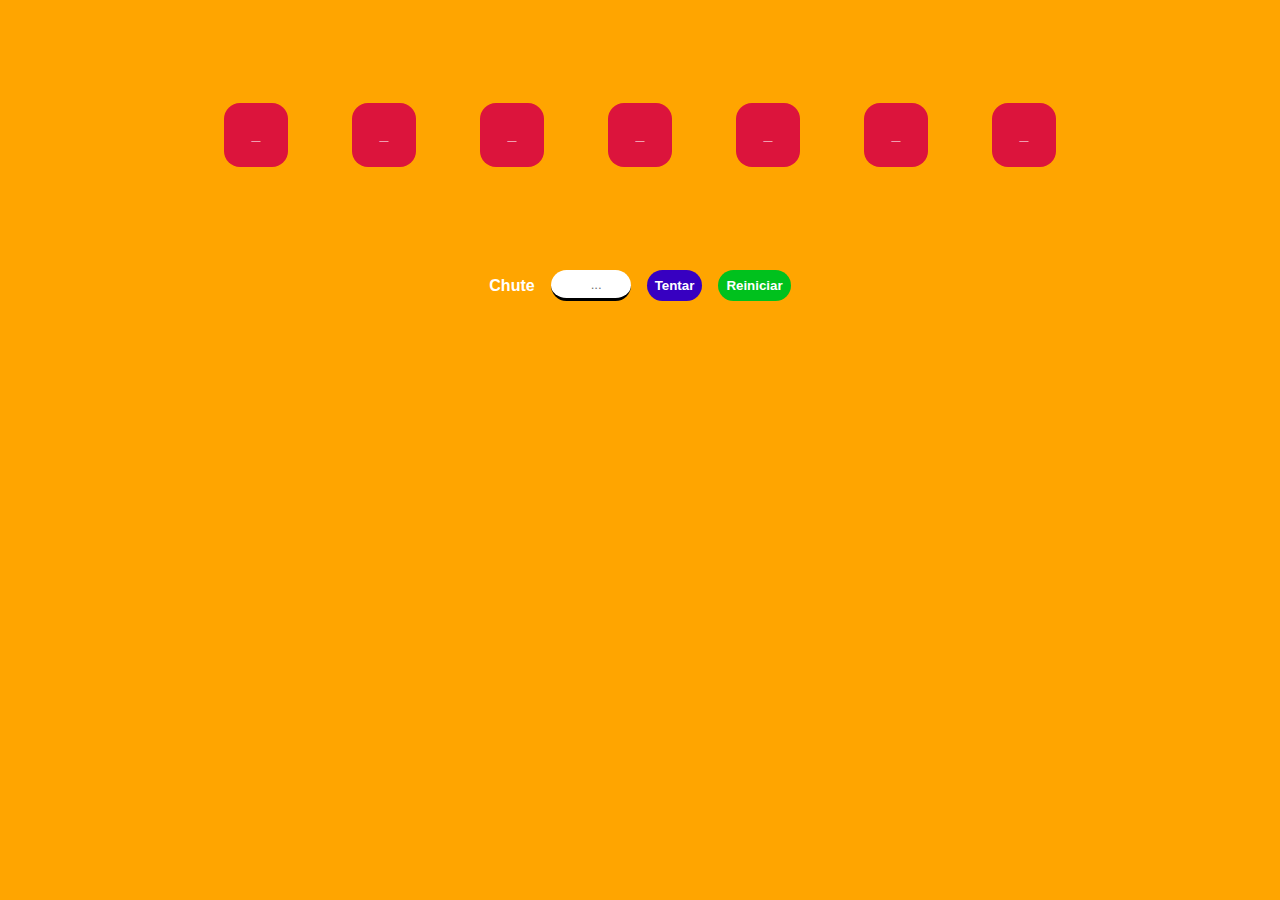
==== index.html @ 001a8cce "PÁGINA" ====
<!DOCTYPE html>
<html lang="pt-br">

<head>
    <meta charset="UTF-8">
    <meta http-equiv="X-UA-Compatible" content="IE=edge">
    <meta name="viewport" content="width=device-width, initial-scale=1.0">
    <link rel="stylesheet" href="css/index.css">
    <link rel="stylesheet" href="css/stickman.css">
    <title>Forca</title>
</head>

<body>
    <ul id="tela">
    </ul>
    <div id="chutes">
        <label for="letra">Chute</label>
        <input id="letra" type="text" name="letra" type="text" maxlength="1"
            oninput="this.value = this.value.toUpperCase()" style="width: 2.5rem; padding-left: 2.5rem;"
            placeholder="...">
        <button id="chutes__tentar-button" onclick="main(),clearInput()">Tentar</button>
        <button id="chutes__reniciar-button" onclick="restart()">Reiniciar</button>
        <!-- <script src="/js/forca.js"></script> -->
    </div>

    <div class="wrapper">
        <div class="hidden" id="head"></div>
        <div class="hidden" id="torso"></div>
        <div class="hidden" id="leftarm"></div>
        <div class="hidden" id="rightarm"></div>
        <div class="hidden" id="leftleg"></div>
        <div class="hidden" id="leftfoot"></div>
        <div class="hidden" id="rightleg"></div>
        <div class="hidden" id="rightfoot"></div>
    </div>

   
    <script>
        var liPalavras = ["ABACATE", "UVA", "BANANA", "ALLAN"];
        var save = liPalavras
        var pal_sort = Math.floor(Math.random() * liPalavras.length);
        var palavraStr = liPalavras[pal_sort];
        var palavra = palavraStr.split('');
        var input = document.querySelector("#letra")
        let tentativas = 8;
        let jogada = undefined;
        let espaco = [];
        var tela = document.getElementById("tela");
        var li = document.createElement("li");
        var head = document.getElementById("head")
        var torso = document.getElementById("torso")
        var leftarm = document.getElementById("leftarm")
        var rightarm = document.getElementById("rightarm")
        var leftleg = document.getElementById("leftleg")
        var leftfoot = document.getElementById("leftfoot")
        var rightleg = document.getElementById("rightleg")
        var rightfoot = document.getElementById("rightfoot")


        input.select()

        function espacoGerar() {
            for (i = 0; i < palavra.length; i++) {
                espaco.push("_");
            }
            return espaco;
        }
        espacoGerar()

        // function espacoPrint(){
        //     for(i = 0; i < palavra.length; i++){
        //         console.log(espaco[i])
        //     }
        // }
        // espacoPrint()

        // Gerar espaços da palavra secreta no Front
        function espacosFront() {

            for (var j = 0; j < palavra.length; j++) {
                li = document.createElement("li");
                li.innerHTML = espaco[j]
                tela.appendChild(li);
            }
        }
        espacosFront()

        function removeEspacosFront() {
            while (tela.hasChildNodes()) {
                tela.removeChild(tela.firstChild);
            }
        }


        function verificar() {
            for (i = 0; i < palavra.length; i++) {
                if (palavra[i].includes(jogada)) {
                    tela.children[i].innerHTML = jogada
                    tela.children[i].classList.add("verde")
                    espaco.splice(i, palavra[i].length, jogada);
                    console.log("Acertou");
                }
            }
            if (!(palavra.includes(jogada))) {
                tentativas -= 1;
                console.log("Errou! Faltam", tentativas, "Tentativas");
            }

            return (espaco, tentativas);
        }

        function ganhou() {
            alert("Parabéns!! Você GANHOU!")
        }


        function main() {
            input.select()
            if (input.value == "") {
                alert("Não deixe o campo vazio.")
                return
            }
            if (tentativas > 1) {
                jogada = input.value;
                verificar();
                console.log(espaco);
                if (JSON.stringify(espaco) === JSON.stringify(palavra)) {
                    console.log("GANHOU!!!!");
                    setTimeout(ganhou, 430);
                    tentativas = -1;
                }
            }
            else {
                console.log("Enforcou! PERDEU!");
                alert("Enforcou! PERDEU! Tente novamente.")
                restart()
            }

            if (tentativas == 8) {
                head.classList.remove("head")
                torso.classList.remove("torso")
                leftarm.classList.remove("leftarm")
                rightarm.classList.remove("rightarm")
                leftleg.classList.remove("leftleg")
                leftfoot.classList.remove("leftfoot")
                rightleg.classList.remove("rightleg")
                rightfoot.classList.remove("rightfoot")

            }
            else if (tentativas == 7) {
                head.classList.add("head")
            }
            else if (tentativas == 6) {
                torso.classList.add("torso")
            }
            else if (tentativas == 5) {
                leftarm.classList.add("leftarm")
            }
            else if (tentativas == 4) {
                rightarm.classList.add("rightarm")
            }
            else if (tentativas == 3) {
                leftleg.classList.add("leftleg")
            }
            else if (tentativas == 2) {
                leftfoot.classList.add("leftfoot")
            }
            else if (tentativas == 1) {
                rightleg.classList.add("rightleg")
            }
            else if (tentativas == 0) {
                rightfoot.classList.add("rightfoot")
            }

        }

        function restart() {
            removeEspacosFront()
            liPalavras = save;
            pal_sort = Math.floor(Math.random() * liPalavras.length);
            palavraStr = liPalavras[pal_sort];
            palavra = palavraStr.split('');
            tentativas = 8;
            jogada = undefined;
            espaco = []
            espacoGerar();
            console.clear();
            console.log(palavra);
            espacosFront()

        }
        function clearInput() {
            input.value = ""
        }
    </script>
</body>

</html>
---- css/index.css ----
*{
    margin: 0;
    padding: 0;
}

body{
    background-color: orange;
    font-family: Arial, Helvetica, sans-serif;
    display: flex;
    flex-direction: column;
    height: 100vh;
    align-items: center;
}

#tela{
    width: 100%;
    display: flex;
    text-align: center;
    flex-direction: row;
    justify-content: center;
    align-items: center;
    height: 30vh;
    gap: 5%;
}

ul{
    display: flex;
    font-weight: bold;
    list-style: none;
}

#tela > li {
    display: flex;
    color: white;
    justify-content: center;
    align-items: center;
    border-radius: 1rem;
    background-color: crimson;
    width: 4rem;
    height: 4rem;
    transition: 0.5s;
}

.verde{
    background-color: rgb(0, 193, 29) !important;
}

#chutes{
    display: flex;
    flex-direction: row;
    justify-content:center;
    align-items: center;
    gap: 1rem;
    width: 100%;
}

#chutes > label {
    color: white;
    font-weight: bold;
}

#letra{
    color: rgb(0, 0, 0);
    height: 1.7rem;
    background-color: rgb(203, 132, 0);
    box-shadow: 0 0 0 0;
    border: 0 none;
    border-bottom: 1px solid black ;
    border-radius: 16px;
    outline: 0;
    transition: 0.4s;
}

#letra:focus{
    color: black;
    background-color: white;
    border-bottom: 3px solid black ;
    border-radius: 16px;
}

#chutes__tentar-button{
    border: none;
    color: white;
    font-weight: bold;
    background-color: rgb(55, 0, 193);
    border-radius: 16px;
    padding: 0.5rem;
    transition: 0.3s;
}

#chutes__tentar-button:hover{
    background-color: rgb(72, 0, 255);
    border-radius: 8px;
}

#chutes__tentar-button:active{
    background-color: white;
    transition: 0s;

}

#chutes__reniciar-button{
    border: none;
    color: white;
    font-weight: bold;
    background-color: rgb(0, 193, 29);
    border-radius: 18px;
    padding: 0.5rem;
    transition: 0.3s;
}

#chutes__reniciar-button:hover{
    background-color: rgb(0, 226, 34);
    border-radius: 8px;
}

#chutes__reniciar-button:active{
    background-color: white;
    transition: 0s;

}
@media screen and (max-width: 700px){
    #tela {
        height: 40vh;
    }
}



@media screen and (max-width: 350px){

    #chutes{
        display: flex;
        flex-direction: column;
        justify-content:center;
        align-items: center;
        gap: 1rem;
        width: 100%;
    }
}
---- css/stickman.css ----
.wrapper {
    width: 280px;
    height: 227px;
    display: flex;
    position: relative;
    /* bottom: -10vh; */
}
.hidden{
    display: hidden;
}

.head {
    width: 50px;
    height: 60px;
    border: 5px solid black;
    border-radius: 50%;
    display: block;
    position: absolute;
    top: 21px;
    left: 133px;
    z-index: 1;
    animation: rock 1s alternate infinite ease-in-out;
    transform-origin: center bottom;
}

@keyframes rock {
    0% {
        transform: rotate(-10deg);
    }

    100% {
        transform: rotate(10deg);
    }
}

.torso {
    width: 6px;
    height: 100px;
    border: 3px solid black;
    display: block;
    position: absolute;
    top: 80px;
    left: 156px;
}

.leftleg {
    width: 6px;
    height: 100px;
    border: 3px solid black;
    display: block;
    position: absolute;
    top: 175px;
    left: 155px;
    transform: rotate(12deg);
    transform-origin: top;
}

.rightleg {
    width: 6px;
    height: 100px;
    border: 3px solid black;
    display: block;
    position: absolute;
    top: 175px;
    left: 157px;
    transform: rotate(-12deg);
    transform-origin: top;
}

.leftarm {
    width: 100px;
    height: 6px;
    border: 3px solid black;
    display: block;
    position: absolute;
    top: 86px;
    left: 57px;
    animation: wave 1s alternate infinite ease-in-out;
    transform-origin: 100%;
}

@keyframes wave {
    0% {
        transform: rotate(-20deg);
    }

    100% {
        transform: rotate(40deg);
    }
}

.rightarm {
    width: 100px;
    height: 6px;
    border: 3px solid black;
    display: block;
    position: absolute;
    top: 86px;
    left: 161px;
    animation: wave2 1s alternate infinite ease-in-out;
    transform-origin: 0%;
}

@keyframes wave2 {
    0% {
        transform: rotate(20deg);
    }

    100% {
        transform: rotate(-40deg);
    }
}

.leftfoot {
    width: 30px;
    height: 6px;
    border: 3px solid black;
    display: block;
    position: absolute;
    top: 270px;
    left: 110px;
    transform: rotate(8deg);
}

.rightfoot {
    width: 30px;
    height: 6px;
    border: 3px solid black;
    display: block;
    position: absolute;
    top: 270px;
    left: 178px;
    transform: rotate(-8deg);
}
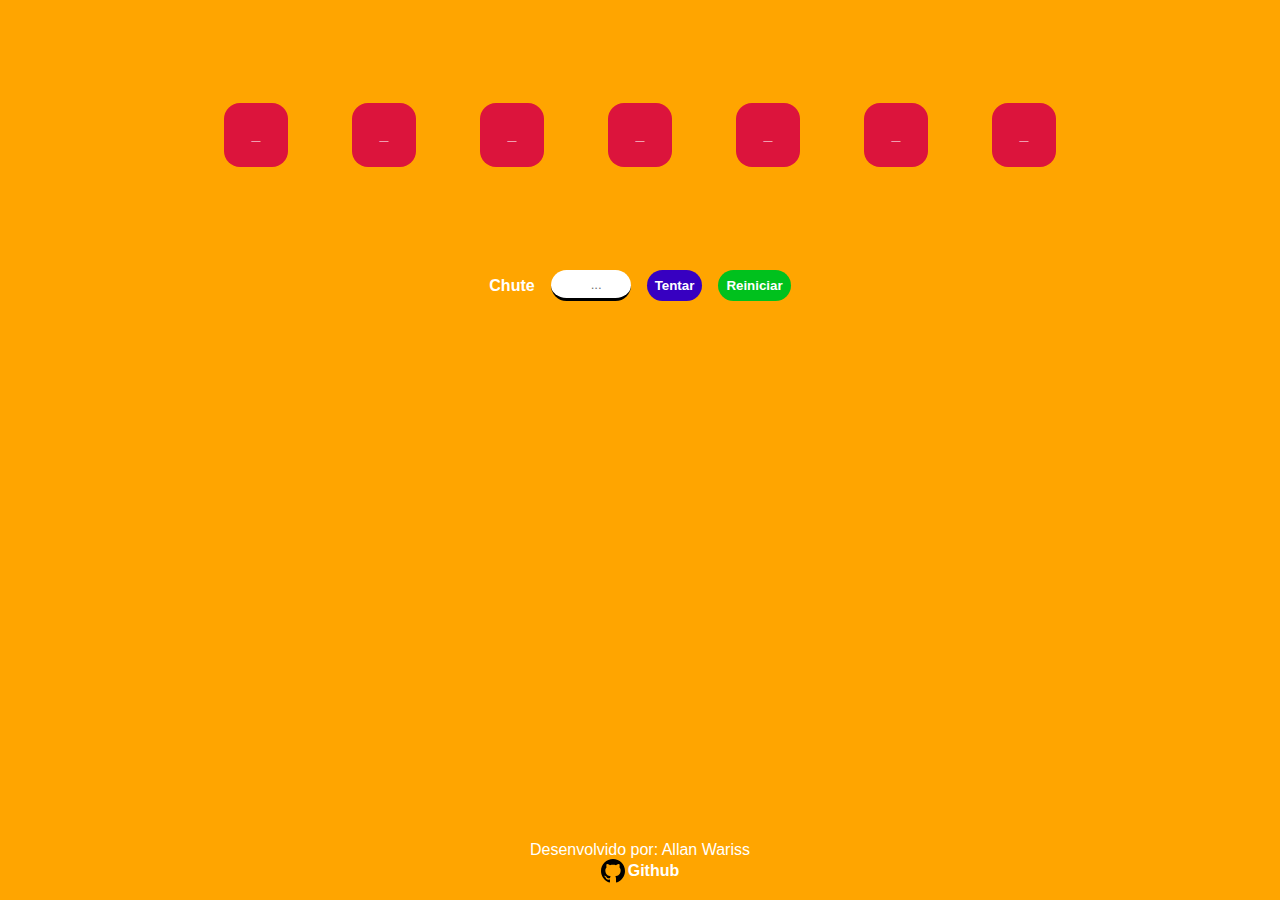
==== commit 498d5cda: "PÁGINA" ====
--- a/index.html
+++ b/index.html
@@ -20,7 +20,6 @@
             placeholder="...">
         <button id="chutes__tentar-button" onclick="main(),clearInput()">Tentar</button>
         <button id="chutes__reniciar-button" onclick="restart()">Reiniciar</button>
-        <!-- <script src="/js/forca.js"></script> -->
     </div>
 
     <div class="wrapper">
@@ -34,12 +33,24 @@
         <div class="hidden" id="rightfoot"></div>
     </div>
 
-   
+    <footer>
+        <p>Desenvolvido por: Allan Wariss</p>
+        <p><a href="https://github.com/Allan-Wariss"><img src="img/iconmonstr-github-1.svg">Github</a></p>
+     </footer>
+    <!-- <script src="/js/forca.js"></script> -->
+
     <script>
-        var liPalavras = ["ABACATE", "UVA", "BANANA", "ALLAN"];
+        var liPalavras = ["melancia", "banana", "uva", "empatia", "embuste", "verbete", "sublime",
+            "sucinto", "inferir", "apatico", "acepção", "astucia", "redimir", "recesso", "estigma", "cultura", "refutar",
+            "virtude", "cinismo", "exortar", "soberba", "trivial", "mitigar", "cordial", "aspecto", "imputar", "emergir",
+            "sucesso", "alegria", "deboche", "candura", "ademais", "excerto", "almejar", "orgulho", "contudo", "oriundo",
+            "alcunha", "austero", "coragem", "salutar", "sensato", "quimera", "excesso", "fomento", "saudade", "escroto",
+            "erudito", "modesto", "parcial", "conciso", "amizade", "colosso", "demanda",
+            "padecer", "piedade", "racismo", "vigente", "emotivo", "intenso", "auferir", "exilado", "bizarro", "profano",
+            "ansioso", "colapso"];
         var save = liPalavras
         var pal_sort = Math.floor(Math.random() * liPalavras.length);
-        var palavraStr = liPalavras[pal_sort];
+        var palavraStr = liPalavras[pal_sort].toUpperCase();
         var palavra = palavraStr.split('');
         var input = document.querySelector("#letra")
         let tentativas = 8;
@@ -57,6 +68,7 @@
         var rightfoot = document.getElementById("rightfoot")
 
 
+
         input.select()
 
         function espacoGerar() {
@@ -132,7 +144,7 @@
             }
             else {
                 console.log("Enforcou! PERDEU!");
-                alert("Enforcou! PERDEU! Tente novamente.")
+                alert("PERDEU! A palavra era: "+palavraStr)
                 restart()
             }
 
@@ -178,7 +190,7 @@
             removeEspacosFront()
             liPalavras = save;
             pal_sort = Math.floor(Math.random() * liPalavras.length);
-            palavraStr = liPalavras[pal_sort];
+            palavraStr = liPalavras[pal_sort].toUpperCase();
             palavra = palavraStr.split('');
             tentativas = 8;
             jogada = undefined;
@@ -187,6 +199,17 @@
             console.clear();
             console.log(palavra);
             espacosFront()
+            if (tentativas == 8) {
+                head.classList.remove("head")
+                torso.classList.remove("torso")
+                leftarm.classList.remove("leftarm")
+                rightarm.classList.remove("rightarm")
+                leftleg.classList.remove("leftleg")
+                leftfoot.classList.remove("leftfoot")
+                rightleg.classList.remove("rightleg")
+                rightfoot.classList.remove("rightfoot")
+
+            }
 
         }
         function clearInput() {
--- a/css/index.css
+++ b/css/index.css
@@ -1,6 +1,10 @@
 *{
     margin: 0;
     padding: 0;
+}
+
+a{
+    text-decoration: none;
 }
 
 body{
@@ -78,6 +82,10 @@
     border-radius: 16px;
 }
 
+button:hover{
+    cursor: pointer;
+}
+
 #chutes__tentar-button{
     border: none;
     color: white;
@@ -119,6 +127,32 @@
     transition: 0s;
 
 }
+
+footer{
+    width: 100%;
+    height: fit-content;
+    color: white;
+    display: flex;
+    flex-direction: column;
+    position: sticky;
+    align-items: center;
+    justify-content: end;
+}
+
+footer > p >a{
+    color: white;
+    display: flex;
+    font-weight: bold;
+    align-items: center;
+    justify-content: center;
+    gap: 3px;
+}
+
+footer > :nth-child(2){
+    
+}
+
+
 @media screen and (max-width: 700px){
     #tela {
         height: 40vh;
--- a/css/stickman.css
+++ b/css/stickman.css
@@ -1,6 +1,6 @@
 .wrapper {
     width: 280px;
-    height: 227px;
+    height: 60vh;
     display: flex;
     position: relative;
     /* bottom: -10vh; */
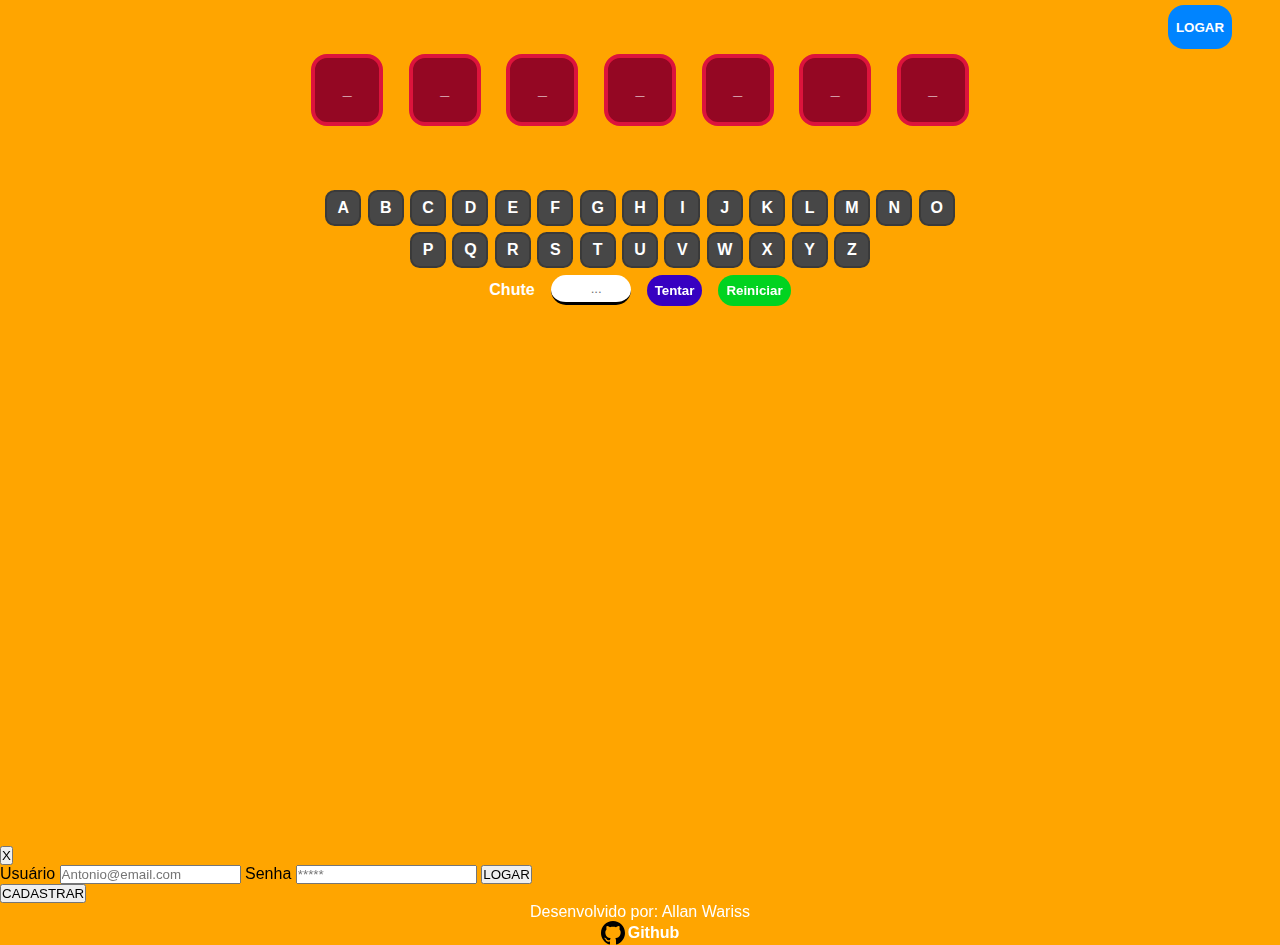
==== commit a738b3b8: "PÁGINA" ====
--- a/index.html
+++ b/index.html
@@ -7,67 +7,159 @@
     <meta name="viewport" content="width=device-width, initial-scale=1.0">
     <link rel="stylesheet" href="css/index.css">
     <link rel="stylesheet" href="css/stickman.css">
+    <link rel="stylesheet" href="css/login-popup.css">
     <title>Forca</title>
 </head>
 
 <body>
-    <ul id="tela">
-    </ul>
-    <div id="chutes">
-        <label for="letra">Chute</label>
-        <input id="letra" type="text" name="letra" type="text" maxlength="1"
-            oninput="this.value = this.value.toUpperCase()" style="width: 2.5rem; padding-left: 2.5rem;"
-            placeholder="...">
-        <button id="chutes__tentar-button" onclick="main(),clearInput()">Tentar</button>
-        <button id="chutes__reniciar-button" onclick="restart()">Reiniciar</button>
-    </div>
-
-    <div class="wrapper">
-        <div class="hidden" id="head"></div>
-        <div class="hidden" id="torso"></div>
-        <div class="hidden" id="leftarm"></div>
-        <div class="hidden" id="rightarm"></div>
-        <div class="hidden" id="leftleg"></div>
-        <div class="hidden" id="leftfoot"></div>
-        <div class="hidden" id="rightleg"></div>
-        <div class="hidden" id="rightfoot"></div>
+    <header> <button onclick="openPopup()">LOGAR</button></header>
+
+
+    <main id="game__main">
+        <ul id="tela">
+        </ul>
+        <ul class="letras__afbt">
+            <li>A</li>
+            <li>B</li>
+            <li>C</li>
+            <li>D</li>
+            <li>E</li>
+            <li>F</li>
+            <li>G</li>
+            <li>H</li>
+            <li>I</li>
+            <li>J</li>
+            <li>K</li>
+            <li>L</li>
+            <li>M</li>
+            <li>N</li>
+            <li>O</li>
+            <li>P</li>
+            <li>Q</li>
+            <li>R</li>
+            <li>S</li>
+            <li>T</li>
+            <li>U</li>
+            <li>V</li>
+            <li>W</li>
+            <li>X</li>
+            <li>Y</li>
+            <li>Z</li>
+        </ul>
+        <form id="chutes">
+            <label for="letra">Chute</label>
+            <input id="letra" type="text" name="letra" type="text" maxlength="1"
+                oninput="this.value = this.value.toUpperCase()" style="width: 2.5rem; padding-left: 2.5rem;"
+                placeholder="..." onsubmit="main()" onfocus="return false">
+            <button id="chutes__tentar-button" onclick="main(),clearInput() ;return false">Tentar</button>
+            <button id="chutes__reniciar-button" onclick="restart() ;return false">Reiniciar</button>
+        </form>
+
+        <div class="wrapper">
+            <div class="hidden" id="head"></div>
+            <div class="hidden" id="torso"></div>
+            <div class="hidden" id="leftarm"></div>
+            <div class="hidden" id="rightarm"></div>
+            <div class="hidden" id="leftleg"></div>
+            <div class="hidden" id="leftfoot"></div>
+            <div class="hidden" id="rightleg"></div>
+            <div class="hidden" id="rightfoot"></div>
+        </div>
+
+
+    </main>
+
+    <div class="login__popup">
+        <div onclick="openPopup()" class="login__popup-background"></div>
+        <main id="login__popup-content">
+            <div id="login__popup-close">
+                <button onclick="openPopup()">X</button>
+            </div>
+            <form id="login__popup-inputs">
+                <label for="user">Usuário</label>
+                <input placeholder="Antonio@email.com" type="email" name="user" id="user" required>
+                <label for="password">Senha</label>
+                <input placeholder="*****" type="password" name="password" id="password" required>
+                <button id="login__popup-login">LOGAR</button>
+            </form>
+
+            <button id="login__popup-register">CADASTRAR</button>
+        </main>
     </div>
 
     <footer>
         <p>Desenvolvido por: Allan Wariss</p>
         <p><a href="https://github.com/Allan-Wariss"><img src="img/iconmonstr-github-1.svg">Github</a></p>
-     </footer>
-    <!-- <script src="/js/forca.js"></script> -->
+    </footer>
+    <!-- <script src="/js/forca.js"></script>
+    <script src="/js/popup.js"></script> -->
 
     <script>
-        var liPalavras = ["melancia", "banana", "uva", "empatia", "embuste", "verbete", "sublime",
-            "sucinto", "inferir", "apatico", "acepção", "astucia", "redimir", "recesso", "estigma", "cultura", "refutar",
-            "virtude", "cinismo", "exortar", "soberba", "trivial", "mitigar", "cordial", "aspecto", "imputar", "emergir",
-            "sucesso", "alegria", "deboche", "candura", "ademais", "excerto", "almejar", "orgulho", "contudo", "oriundo",
-            "alcunha", "austero", "coragem", "salutar", "sensato", "quimera", "excesso", "fomento", "saudade", "escroto",
-            "erudito", "modesto", "parcial", "conciso", "amizade", "colosso", "demanda",
-            "padecer", "piedade", "racismo", "vigente", "emotivo", "intenso", "auferir", "exilado", "bizarro", "profano",
-            "ansioso", "colapso"];
-        var save = liPalavras
-        var pal_sort = Math.floor(Math.random() * liPalavras.length);
-        var palavraStr = liPalavras[pal_sort].toUpperCase();
-        var palavra = palavraStr.split('');
-        var input = document.querySelector("#letra")
-        let tentativas = 8;
+        var popup = document.querySelector(".login__popup")
+        var popupBackground = document.querySelector(".login__popup-background")
+
+
+        function openPopup() {
+            popup.classList.toggle("login__popup-open")
+            popupBackground.classList.toggle("login__popup-background-open")
+        }
+    </script>
+
+    <script>
+        var liPalavras = undefined;
+        var save = undefined;
+        var pal_sort = undefined;
+        var palavraStr = undefined;
+        var palavra = undefined;
+        var input = undefined;
+        let tentativas = undefined;
         let jogada = undefined;
         let espaco = [];
-        var tela = document.getElementById("tela");
-        var li = document.createElement("li");
-        var head = document.getElementById("head")
-        var torso = document.getElementById("torso")
-        var leftarm = document.getElementById("leftarm")
-        var rightarm = document.getElementById("rightarm")
-        var leftleg = document.getElementById("leftleg")
-        var leftfoot = document.getElementById("leftfoot")
-        var rightleg = document.getElementById("rightleg")
-        var rightfoot = document.getElementById("rightfoot")
-
-
+        var tela = undefined;
+        var li = undefined;
+        var head = undefined;
+        var torso = undefined;
+        var leftarm = undefined;
+        var rightarm = undefined;
+        var leftleg = undefined;
+        var leftfoot = undefined;
+        var rightleg = undefined;
+        var rightfoot = undefined;
+        var letras_afbt = undefined
+
+        function padrao() {
+            liPalavras = ["melancia", "banana", "uva", "empatia", "embuste", "verbete", "sublime",
+                "sucinto", "inferir", "apatico", "acepção", "astucia", "redimir", "recesso", "estigma", "cultura", "refutar",
+                "virtude", "cinismo", "exortar", "soberba", "trivial", "mitigar", "cordial", "aspecto", "imputar", "emergir",
+                "sucesso", "alegria", "deboche", "candura", "ademais", "excerto", "almejar", "orgulho", "contudo", "oriundo",
+                "alcunha", "austero", "coragem", "salutar", "sensato", "quimera", "excesso", "fomento", "saudade", "escroto",
+                "erudito", "modesto", "parcial", "conciso", "amizade", "colosso", "demanda",
+                "padecer", "piedade", "racismo", "vigente", "emotivo", "intenso", "auferir", "exilado", "bizarro", "profano",
+                "ansioso", "colapso"];
+            save = liPalavras
+            pal_sort = Math.floor(Math.random() * liPalavras.length);
+            palavraStr = liPalavras[pal_sort].toUpperCase();
+            palavra = palavraStr.split('');
+            input = document.querySelector("#letra")
+            tentativas = 8;
+            jogada = undefined;
+            espaco = [];
+            tela = document.getElementById("tela");
+            li = document.createElement("li");
+            head = document.getElementById("head")
+            torso = document.getElementById("torso")
+            leftarm = document.getElementById("leftarm")
+            rightarm = document.getElementById("rightarm")
+            leftleg = document.getElementById("leftleg")
+            leftfoot = document.getElementById("leftfoot")
+            rightleg = document.getElementById("rightleg")
+            rightfoot = document.getElementById("rightfoot")
+            letras_afbt = document.querySelector(".letras__afbt")
+
+            return liPalavras, save, pal_sort, palavraStr, palavra, input, tentativas, jogada, espaco, tela, li, head, torso, leftarm, rightarm, leftleg,
+                leftfoot, rightleg, rightfoot, letras_afbt
+        }
+        padrao()
 
         input.select()
 
@@ -111,8 +203,22 @@
                     tela.children[i].classList.add("verde")
                     espaco.splice(i, palavra[i].length, jogada);
                     console.log("Acertou");
+                    for (j = 0; j < letras_afbt.children.length; j++) {
+                        if (letras_afbt.children[j].innerHTML == input.value) {
+                            letras_afbt.children[j].classList.add("letras__afbt-acertada")
+                        }
+                    }
                 }
-            }
+                else {
+                    for (j = 0; j < letras_afbt.children.length; j++) {
+                        if (letras_afbt.children[j].innerHTML == input.value) {
+                            letras_afbt.children[j].classList.add("letras__afbt-usada")
+                        }
+                    }
+                }
+            }
+
+
             if (!(palavra.includes(jogada))) {
                 tentativas -= 1;
                 console.log("Errou! Faltam", tentativas, "Tentativas");
@@ -123,6 +229,10 @@
 
         function ganhou() {
             alert("Parabéns!! Você GANHOU!")
+        }
+
+        function perdeu() {
+            alert("PERDEU! A palavra era: " + palavraStr)
         }
 
 
@@ -132,7 +242,7 @@
                 alert("Não deixe o campo vazio.")
                 return
             }
-            if (tentativas > 1) {
+            if (tentativas >= 1) {
                 jogada = input.value;
                 verificar();
                 console.log(espaco);
@@ -141,11 +251,6 @@
                     setTimeout(ganhou, 430);
                     tentativas = -1;
                 }
-            }
-            else {
-                console.log("Enforcou! PERDEU!");
-                alert("PERDEU! A palavra era: "+palavraStr)
-                restart()
             }
 
             if (tentativas == 8) {
@@ -184,17 +289,17 @@
                 rightfoot.classList.add("rightfoot")
             }
 
+            if (tentativas == 0) {
+                console.log("Enforcou! PERDEU!");
+                setTimeout(perdeu, 430)
+                setTimeout(restart, 450)
+            }
+
         }
 
         function restart() {
             removeEspacosFront()
-            liPalavras = save;
-            pal_sort = Math.floor(Math.random() * liPalavras.length);
-            palavraStr = liPalavras[pal_sort].toUpperCase();
-            palavra = palavraStr.split('');
-            tentativas = 8;
-            jogada = undefined;
-            espaco = []
+            padrao()
             espacoGerar();
             console.clear();
             console.log(palavra);
--- a/css/index.css
+++ b/css/index.css
@@ -12,7 +12,30 @@
     font-family: Arial, Helvetica, sans-serif;
     display: flex;
     flex-direction: column;
-    height: 100vh;
+   
+}
+
+header{
+    display: flex;
+    justify-content: end;
+    align-items: center;
+    height: 6vh;
+}
+
+header > button{
+    color: white;
+    font-weight: bold;
+    background-color: rgb(0, 132, 255);
+    border: none;
+    border-radius: 1rem;
+    margin: 0 3rem 0 0 ;
+    width: 4rem;
+    height: 80%;
+}
+
+#game__main{
+    display: flex;
+    flex-direction: column;
     align-items: center;
 }
 
@@ -23,8 +46,9 @@
     flex-direction: row;
     justify-content: center;
     align-items: center;
-    height: 30vh;
-    gap: 5%;
+    height: fit-content;
+    gap: 2%;
+    margin-bottom:5% ;
 }
 
 ul{
@@ -39,14 +63,57 @@
     justify-content: center;
     align-items: center;
     border-radius: 1rem;
-    background-color: crimson;
+    border: 0.25rem solid crimson;
+    background-color: rgb(148, 7, 35);
     width: 4rem;
     height: 4rem;
     transition: 0.5s;
 }
 
+.letras__afbt{
+    display: flex;
+    flex-wrap: wrap;
+    justify-content: center;
+    align-items: center;
+    width: 50%;
+    height: fit-content;
+    gap: 1%;
+}
+
+.letras__afbt > li {
+    display: flex;
+    color: white;
+    justify-content: center;
+    align-items: center;
+    border-radius: 0.6rem;
+    border: 0.15rem solid rgb(58, 58, 58);
+    background-color: rgb(71, 71, 71);
+    width: 2rem;
+    height: 2rem;
+    margin-bottom: 1%;
+    transition: 0.5s;
+}
+
+.letras__afbt-usada {
+    border-radius: 0.6rem;
+    background-color: rgb(255, 196, 0) !important;
+    border: 0.15rem solid rgb(240, 184, 0) !important;
+    transition: 0.5s;
+}
+
+.letras__afbt-acertada {
+    background-color: rgb(0, 193, 29) !important;
+    border: 0.15rem solid rgb(1, 211, 32) !important;
+    width: 2rem;
+    height: 2rem;
+    margin-bottom: 1%;
+    transition: 0.5s;
+}
+
 .verde{
     background-color: rgb(0, 193, 29) !important;
+    border: 0.25rem solid rgb(1, 211, 32) !important;
+
 }
 
 #chutes{
@@ -65,6 +132,9 @@
 
 #letra{
     color: rgb(0, 0, 0);
+    display: flex;
+    justify-content: start;
+    align-items: start;
     height: 1.7rem;
     background-color: rgb(203, 132, 0);
     box-shadow: 0 0 0 0;
@@ -75,6 +145,10 @@
     transition: 0.4s;
 }
 
+#letra::placeholder{
+    text-align: start;
+}
+
 #letra:focus{
     color: black;
     background-color: white;
@@ -111,7 +185,7 @@
     border: none;
     color: white;
     font-weight: bold;
-    background-color: rgb(0, 193, 29);
+    background-color: rgb(1, 211, 32);
     border-radius: 18px;
     padding: 0.5rem;
     transition: 0.3s;
@@ -134,7 +208,6 @@
     color: white;
     display: flex;
     flex-direction: column;
-    position: sticky;
     align-items: center;
     justify-content: end;
 }
@@ -148,14 +221,19 @@
     gap: 3px;
 }
 
-footer > :nth-child(2){
-    
-}
-
 
 @media screen and (max-width: 700px){
-    #tela {
-        height: 40vh;
+    #tela > li {
+        display: flex;
+        color: white;
+        justify-content: center;
+        align-items: center;
+        border-radius: 0.6rem;
+        border: 0.15rem solid crimson;
+        background-color: rgb(148, 7, 35);
+        width: 2.5rem;
+        height: 2.5rem;
+        transition: 0.5s;
     }
 }
 
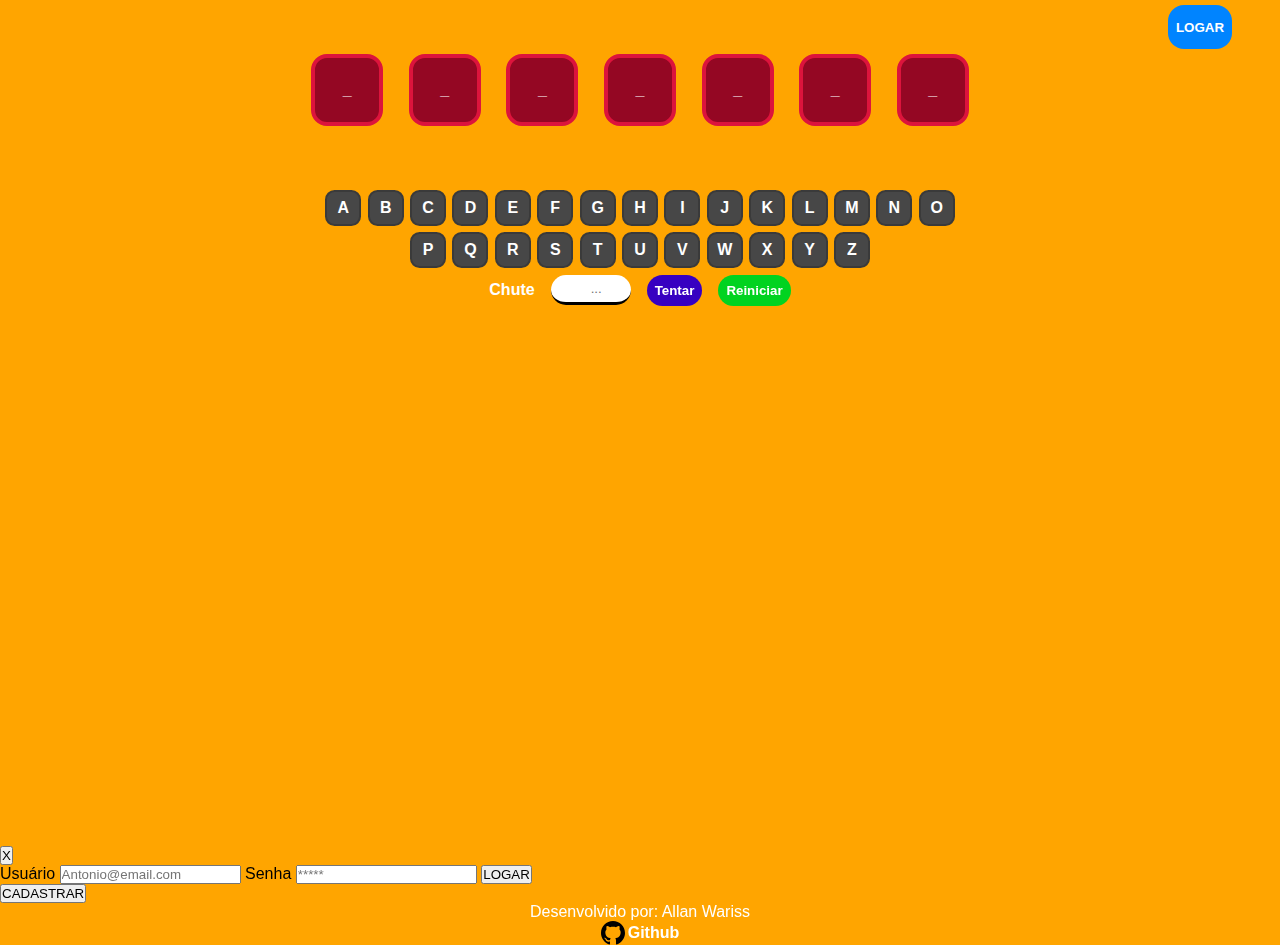
==== commit 7f8a0377: "PÁGINA" ====
--- a/index.html
+++ b/index.html
@@ -291,8 +291,9 @@
 
             if (tentativas == 0) {
                 console.log("Enforcou! PERDEU!");
+                setTimeout(restart, 450)
                 setTimeout(perdeu, 430)
-                setTimeout(restart, 450)
+
             }
 
         }
@@ -313,7 +314,10 @@
                 leftfoot.classList.remove("leftfoot")
                 rightleg.classList.remove("rightleg")
                 rightfoot.classList.remove("rightfoot")
-
+                for (j = 0; j < letras_afbt.children.length; j++) {
+                    letras_afbt.children[j].classList.remove("letras__afbt-usada")
+                    letras_afbt.children[j].classList.remove("letras__afbt-acertada")
+                }
             }
 
         }
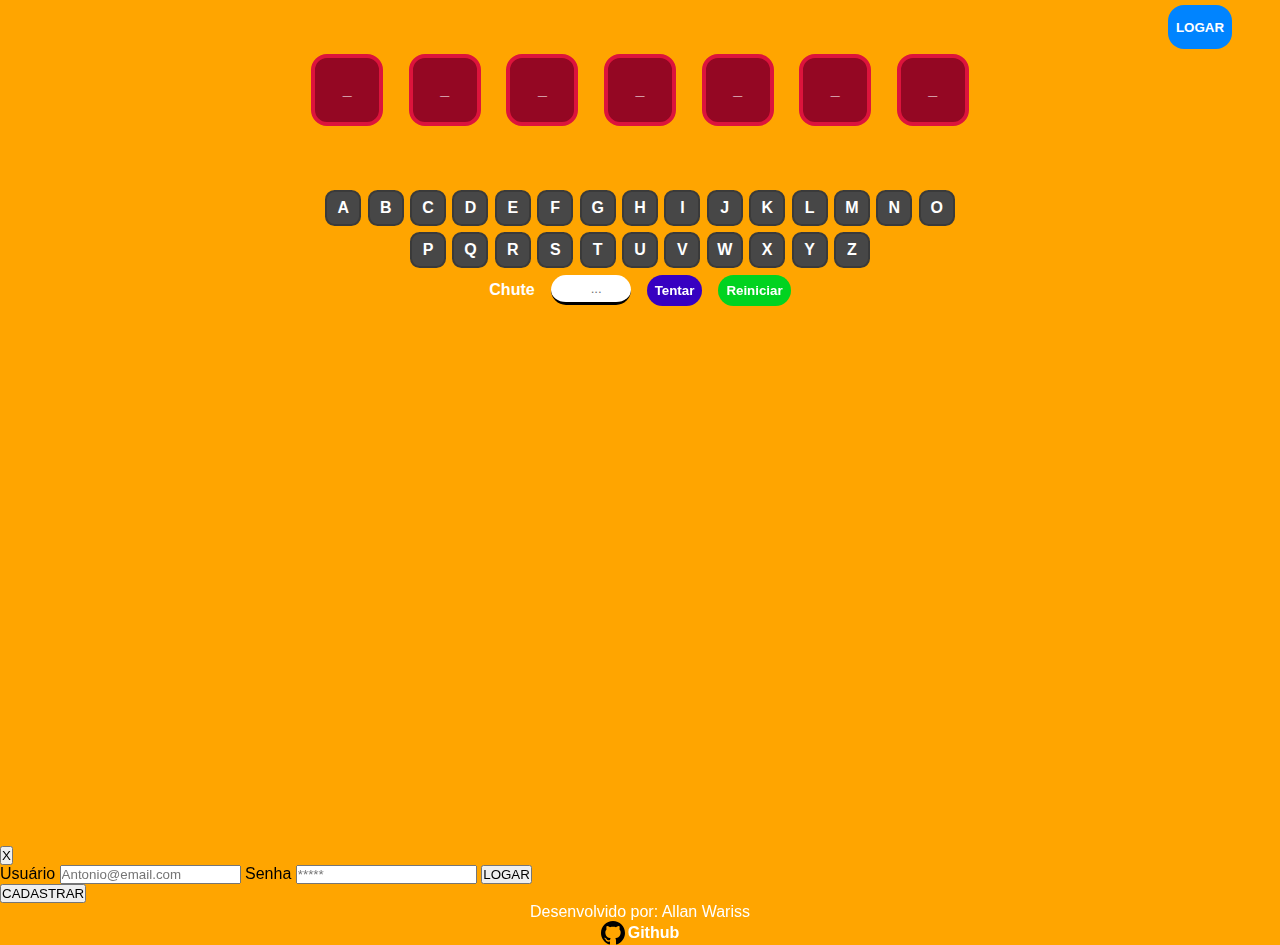
==== commit f67ec166: "audio" ====
--- a/index.html
+++ b/index.html
@@ -126,6 +126,7 @@
         var rightleg = undefined;
         var rightfoot = undefined;
         var letras_afbt = undefined
+        var audio = new Audio('audio.mp3');
 
         function padrao() {
             liPalavras = ["melancia", "banana", "uva", "empatia", "embuste", "verbete", "sublime",
@@ -228,7 +229,9 @@
         }
 
         function ganhou() {
+            audio.play()
             alert("Parabéns!! Você GANHOU!")
+
         }
 
         function perdeu() {
